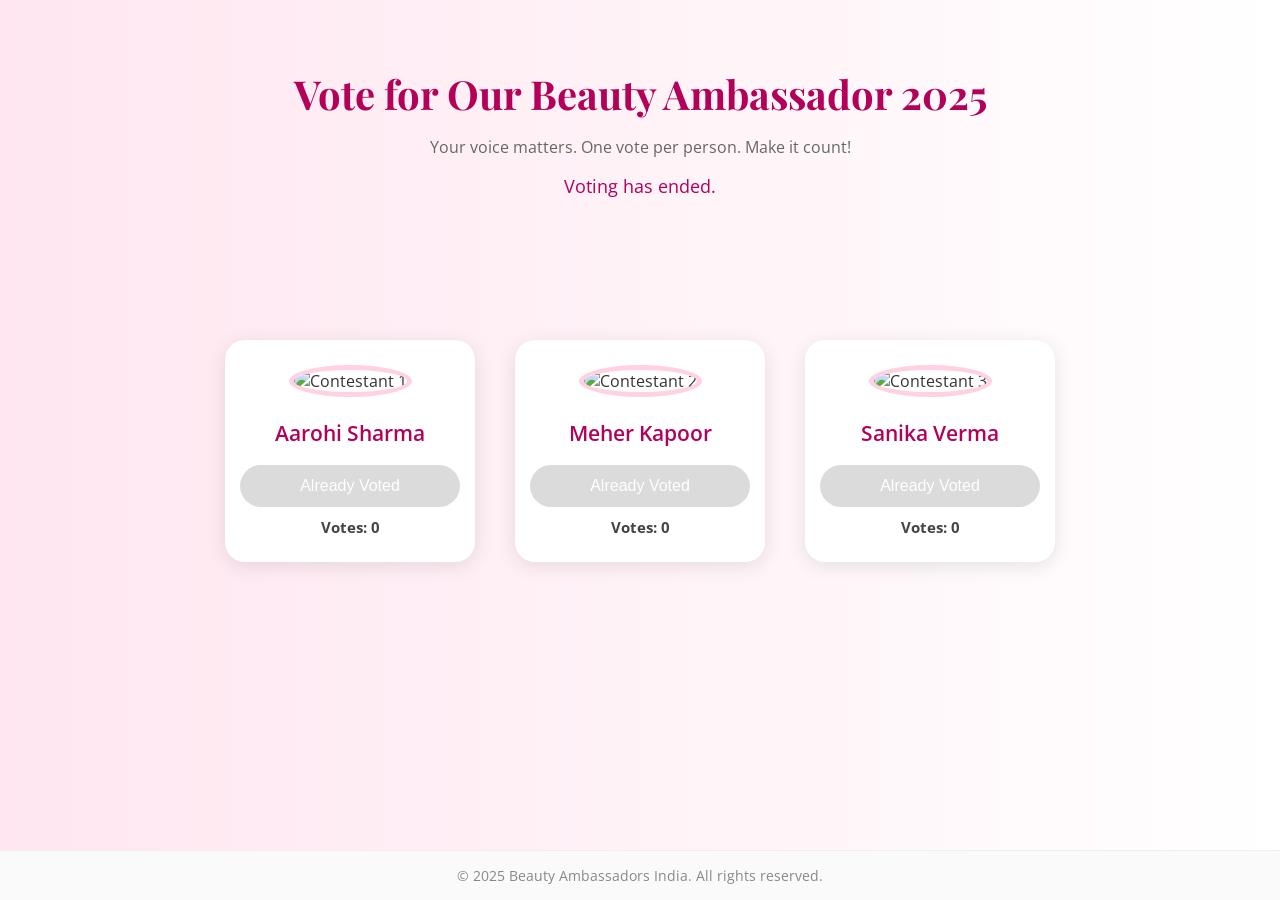
==== vote.html @ ff91bdaf "Add files via upload" ====
<!DOCTYPE html>
<html lang="en">
<head>
  <meta charset="UTF-8" />
  <meta name="viewport" content="width=device-width, initial-scale=1" />
  <title>Vote | Beauty Ambassador 2025</title>
  <link href="https://fonts.googleapis.com/css2?family=Playfair+Display:wght@600&family=Open+Sans&display=swap" rel="stylesheet" />
  <style>
    body {
      margin: 0;
      padding: 0;
      background: linear-gradient(to right, #ffe6f0, #ffffff);
      font-family: 'Open Sans', sans-serif;
      color: #333;
      min-height: 100vh;
      display: flex;
      flex-direction: column;
      justify-content: space-between;
    }

    .header {
      text-align: center;
      padding: 40px 20px 10px;
    }

    .header h1 {
      font-family: 'Playfair Display', serif;
      font-size: 2.5rem;
      margin-bottom: 10px;
      color: #b30059;
    }

    .header p {
      font-size: 1rem;
      color: #666;
    }

    .timer {
      text-align: center;
      font-size: 1.1rem;
      margin-top: 10px;
      color: #b30059;
    }

    .contestants {
      display: flex;
      justify-content: center;
      gap: 20px;
      flex-wrap: wrap;
      padding: 30px 10px;
    }

    .card {
      background: #fff;
      border-radius: 20px;
      box-shadow: 0 4px 20px rgba(0,0,0,0.1);
      padding: 25px 15px;
      width: 90vw;
      max-width: 260px;
      text-align: center;
      transition: transform 0.3s ease;
      margin-bottom: 20px;
    }

    .card:hover {
      transform: scale(1.03);
    }

    .card img {
      width: 120px;
      height: 120px;
      object-fit: cover;
      border-radius: 50%;
      border: 5px solid #ffd1e1;
      margin-bottom: 12px;
    }

    .card h3 {
      margin: 10px 0 8px;
      font-size: 1.3rem;
      font-weight: 600;
      color: #b30059;
    }

    .vote-btn {
      background: #b30059;
      color: #fff;
      padding: 12px 25px;
      border: none;
      border-radius: 30px;
      font-size: 1rem;
      cursor: pointer;
      margin-top: 10px;
      transition: background 0.3s ease;
      width: 100%;
      box-sizing: border-box;
    }

    .vote-btn:hover:not(:disabled) {
      background: #800040;
    }

    .vote-btn:disabled {
      background: #ccc !important;
      cursor: not-allowed !important;
      opacity: 0.7;
    }

    .vote-count {
      margin-top: 10px;
      font-weight: bold;
      color: #444;
      font-size: 0.95rem;
    }

    .confirmation {
      text-align: center;
      font-size: 1rem;
      color: green;
      margin-top: 10px;
      min-height: 24px;
    }

    .footer {
      text-align: center;
      padding: 15px 10px;
      font-size: 0.85rem;
      color: #888;
      background: #fafafa;
      border-top: 1px solid #eee;
    }

    @media (min-width: 600px) {
      .contestants {
        gap: 40px;
      }
      .card {
        width: 220px;
      }
    }
  </style>
</head>
<body>
  <div class="header">
    <h1>Vote for Our Beauty Ambassador 2025</h1>
    <p>Your voice matters. One vote per person. Make it count!</p>
    <div class="timer" id="countdown"></div>
  </div>

  <div class="contestants">
    <div class="card">
      <img src="img/aarohi.png" alt="Contestant 1" />
      <h3>Aarohi Sharma</h3>
      <button class="vote-btn" onclick="confirmVote(1)">Vote</button>
      <div class="vote-count" id="votes1">Votes: 0</div>
    </div>
    <div class="card">
      <img src="img/meher.png" alt="Contestant 2" />
      <h3>Meher Kapoor</h3>
      <button class="vote-btn" onclick="confirmVote(2)">Vote</button>
      <div class="vote-count" id="votes2">Votes: 0</div>
    </div>
    <div class="card">
      <img src="img/sanika.png" alt="Contestant 3" />
      <h3>Sanika Verma</h3>
      <button class="vote-btn" onclick="confirmVote(3)">Vote</button>
      <div class="vote-count" id="votes3">Votes: 0</div>
    </div>
  </div>

  <div class="confirmation" id="confirmation"></div>

  <div class="footer">
    © 2025 Beauty Ambassadors India. All rights reserved.
  </div>

  <script>
    function disableVoting() {
      document.querySelectorAll('.vote-btn').forEach(btn => {
        btn.disabled = true;
        btn.innerText = 'Already Voted';
        btn.style.backgroundColor = '#ccc';
        btn.style.cursor = 'not-allowed';
      });
    }

    window.onload = () => {
      if (localStorage.getItem('hasVoted')) {
        disableVoting();
        document.getElementById('confirmation').innerText = 'You have already voted.';
      }
    };

    function confirmVote(index) {
      if (localStorage.getItem('hasVoted')) return;
      const contestantName = document.querySelectorAll('.card h3')[index - 1].innerText;
      const confirmAction = confirm(`Are you sure you want to vote for ${contestantName}?`);
      if (confirmAction) {
        vote(index);
      }
    }

    function vote(index) {
      localStorage.setItem('hasVoted', 'true');
      disableVoting();

      const voteBtn = document.querySelectorAll('.vote-btn')[index - 1];
      voteBtn.innerText = 'Voted!';
      voteBtn.style.backgroundColor = '#28a745';
      voteBtn.disabled = true;

      document.getElementById('confirmation').innerText = 'Thank you for voting! Your vote has been recorded.';
    }

    const countDownDate = new Date("June 15, 2025 23:59:59").getTime();
    const countdownEl = document.getElementById("countdown");

    setInterval(() => {
      const now = new Date().getTime();
      const distance = countDownDate - now;

      if (distance < 0) {
        countdownEl.innerText = "Voting has ended.";
        disableVoting();
        return;
      }

      const days = Math.floor(distance / (1000 * 60 * 60 * 24));
      const hours = Math.floor((distance % (1000 * 60 * 60 * 24)) / (1000 * 60 * 60));
      const minutes = Math.floor((distance % (1000 * 60 * 60)) / (1000 * 60));
      const seconds = Math.floor((distance % (1000 * 60)) / 1000);

      countdownEl.innerText = `Voting ends in: ${days}d ${hours}h ${minutes}m ${seconds}s`;
    }, 1000);
  </script>
</body>
</html>
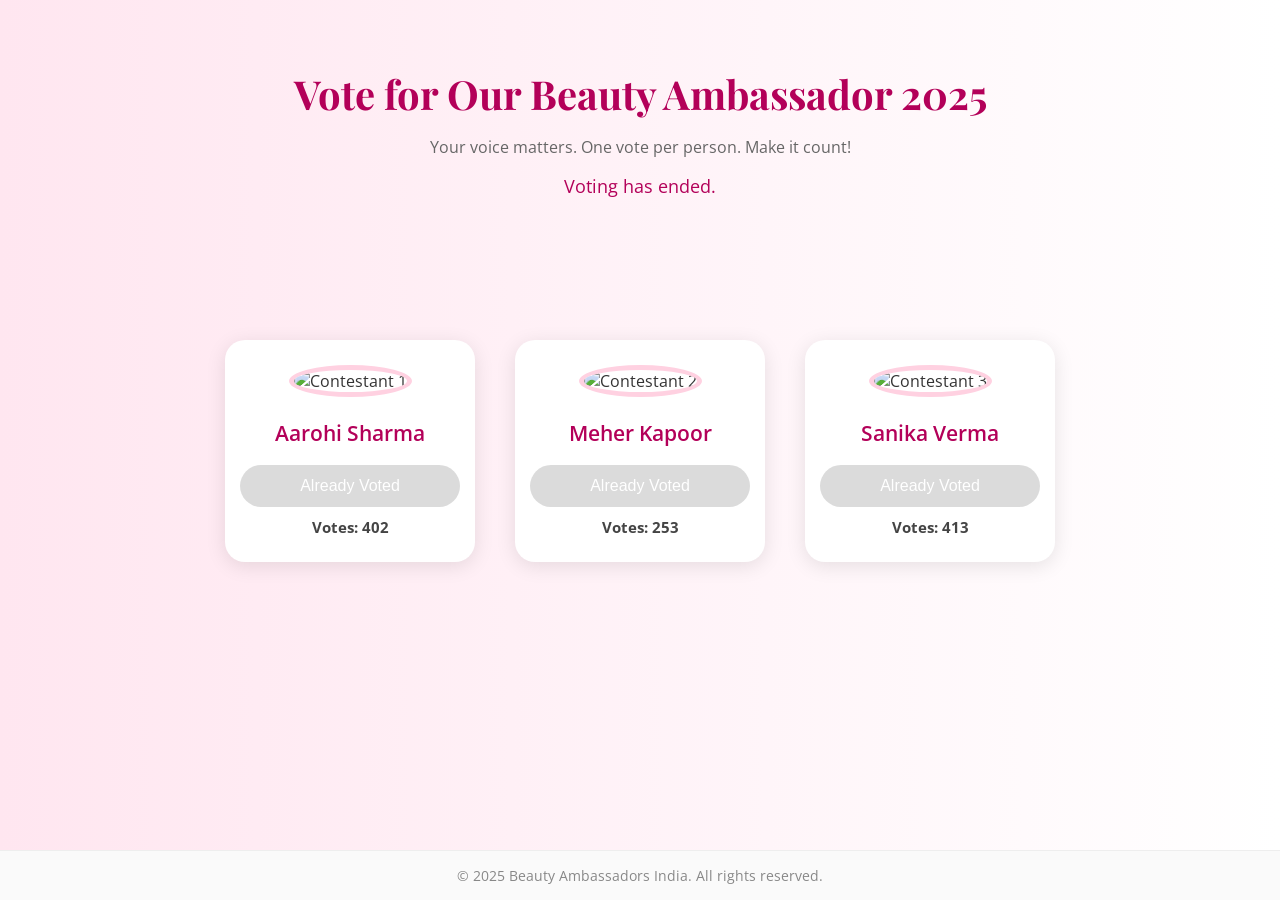
==== commit 19fe9191: "Update vote.html" ====
--- a/vote.html
+++ b/vote.html
@@ -152,19 +152,19 @@
       <img src="img/aarohi.png" alt="Contestant 1" />
       <h3>Aarohi Sharma</h3>
       <button class="vote-btn" onclick="confirmVote(1)">Vote</button>
-      <div class="vote-count" id="votes1">Votes: 0</div>
+      <div class="vote-count" id="votes1">Votes: 402</div>
     </div>
     <div class="card">
       <img src="img/meher.png" alt="Contestant 2" />
       <h3>Meher Kapoor</h3>
       <button class="vote-btn" onclick="confirmVote(2)">Vote</button>
-      <div class="vote-count" id="votes2">Votes: 0</div>
+      <div class="vote-count" id="votes2">Votes: 253</div>
     </div>
     <div class="card">
       <img src="img/sanika.png" alt="Contestant 3" />
       <h3>Sanika Verma</h3>
       <button class="vote-btn" onclick="confirmVote(3)">Vote</button>
-      <div class="vote-count" id="votes3">Votes: 0</div>
+      <div class="vote-count" id="votes3">Votes: 413</div>
     </div>
   </div>
 
@@ -212,7 +212,7 @@
       document.getElementById('confirmation').innerText = 'Thank you for voting! Your vote has been recorded.';
     }
 
-    const countDownDate = new Date("June 15, 2025 23:59:59").getTime();
+    const countDownDate = new Date("July 20, 2026 23:59:59").getTime();
     const countdownEl = document.getElementById("countdown");
 
     setInterval(() => {
@@ -234,4 +234,4 @@
     }, 1000);
   </script>
 </body>
-</html>+</html>
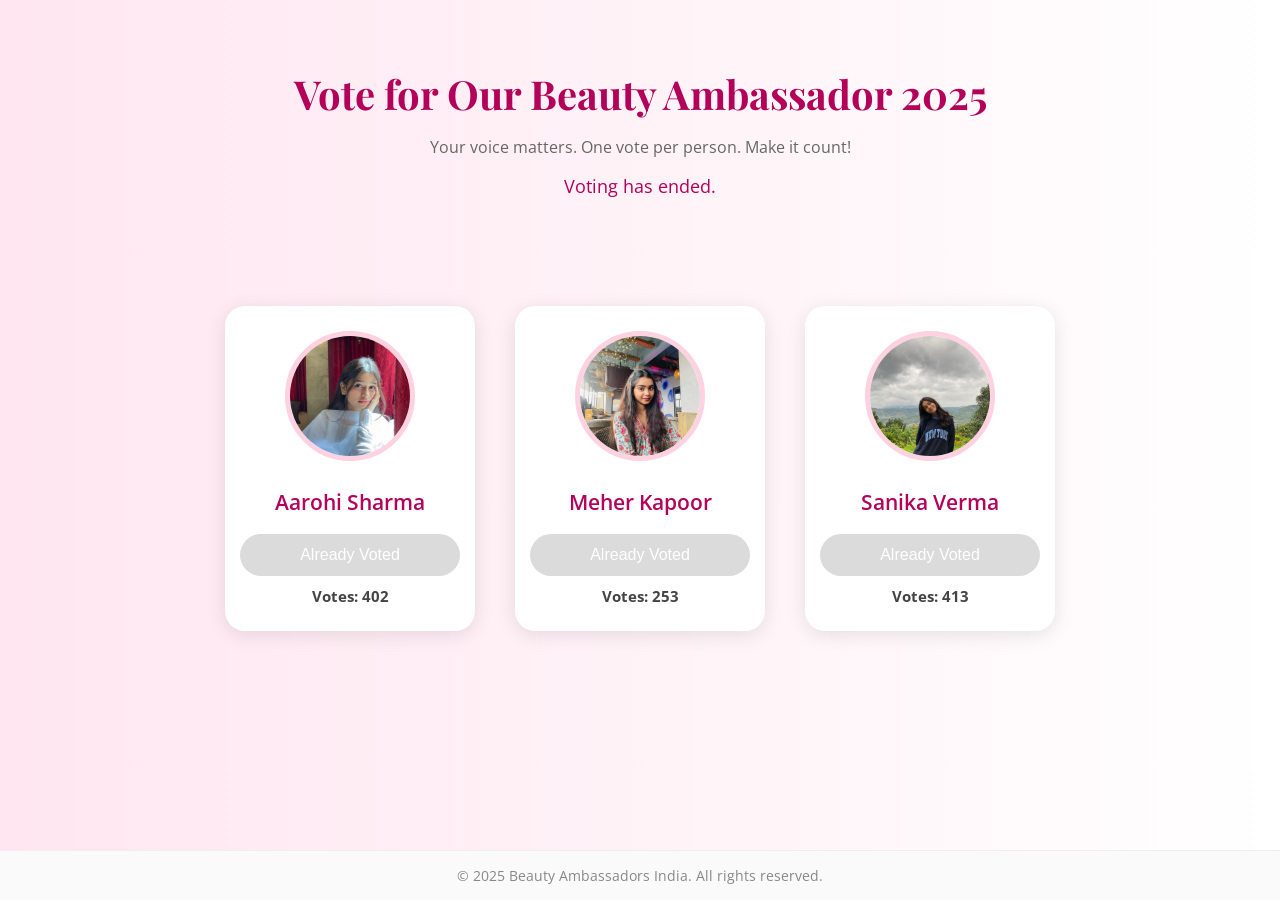
==== commit f57c34b1: "Update vote.html" ====
--- a/vote.html
+++ b/vote.html
@@ -149,19 +149,19 @@
 
   <div class="contestants">
     <div class="card">
-      <img src="img/aarohi.png" alt="Contestant 1" />
+      <img src="aarohi.png" alt="Contestant 1" />
       <h3>Aarohi Sharma</h3>
       <button class="vote-btn" onclick="confirmVote(1)">Vote</button>
       <div class="vote-count" id="votes1">Votes: 402</div>
     </div>
     <div class="card">
-      <img src="img/meher.png" alt="Contestant 2" />
+      <img src="meher.png" alt="Contestant 2" />
       <h3>Meher Kapoor</h3>
       <button class="vote-btn" onclick="confirmVote(2)">Vote</button>
       <div class="vote-count" id="votes2">Votes: 253</div>
     </div>
     <div class="card">
-      <img src="img/sanika.png" alt="Contestant 3" />
+      <img src="sanika.png" alt="Contestant 3" />
       <h3>Sanika Verma</h3>
       <button class="vote-btn" onclick="confirmVote(3)">Vote</button>
       <div class="vote-count" id="votes3">Votes: 413</div>
